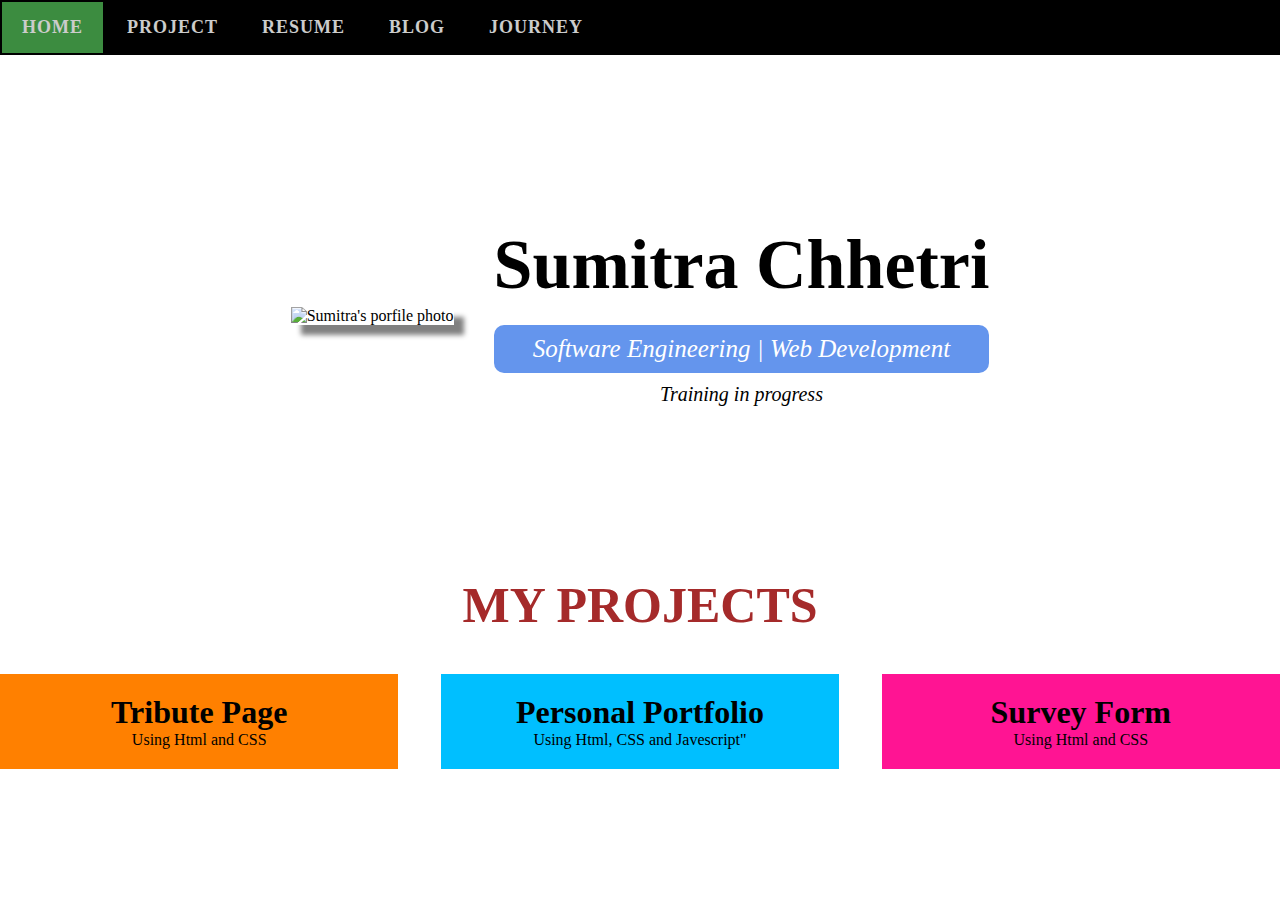
==== index.html @ f698a6d7 "Update index.html" ====
<!DOCTYPE html>
<html>
  <head>
      <meta charset="utf-8">
      <link rel="stylesheet" href="style.css">
      <title>Sumitra's Portfolio</title>
      <meta name="viewport" content="width=device-width, initial-scale=1">
      <link rel="stylesheet" href="https://cdnjs.cloudflare.com/ajax/libs/font-awesome/4.7.0/css/font-awesome.min.css">
  </head>

<body>
  <div class="topnav" id="myTopnav">
  <a href="#home" class="active">Home</a>
  <a href="#my-project">Project</a>
  <a href="#Resume">Resume</a>
  <a href="#https://firstgena.wordpress.com">Blog</a>
  <a href="">Journey</a>
  <a href="javascript:void(0);" class="icon" onclick="myFunction()">
    <i class="fa fa-bars"></i>
  </a>
</div>

  <div class="container">
        <div class="contain">
          <img src="https://user-images.githubusercontent.com/58893954/76452360-3f7ec580-638e-11ea-8354-f6b438bdbbf7.jpg" id="profile-image" alt="Sumitra's porfile photo">
        </div>

          <div class="contain">
            <h1>Sumitra Chhetri</h1>
            <p id="title-text">Software Engineering | Web Development</p>
            <p id="training">Training in progress</p>
          </div>
    </div>
    <div>
        <h2 id="my-project">My Projects</h2>
        <div class="boxes">
              <div class="project" id="project-one">
                  <h1>Tribute Page</h1>
                  <p>Using Html and CSS</p>
              </div>

              <div class="project" id="project-two">
                <h1>Personal Portfolio</h1>
                <p>Using Html, CSS and Javescript"</p>
              </div>

              <div class="project" id="project-three">
                <h1>Survey Form</h1>
                <p>Using Html and CSS</p>
              </div>
          </div>
    </div>


    <script>
        function myFunction() {
          var x = document.getElementById("myTopnav");
          if (x.className === "topnav") {
            x.className += " responsive";
          } else {
            x.className = "topnav";
            }
          }
        </script>
  </body>
</html>
---- style.css ----
*{
  margin: 0;
  padding: 0;
}

.topnav {
  overflow: hidden;
  background-color: black;

  }

.topnav a {
  float: left;
  display: inline-block;
  color: white;
  text-align: center;
  padding: 15px 20px;
  text-decoration: none;
  font-size: 18px;
  letter-spacing: 1px;
  font-weight: bold;
  text-transform: uppercase;
  opacity: .8;
  margin: 2px;
}

.topnav a:hover {
  background-color:#4CAF50;
  color: white;
}

.topnav a.active {
  background-color:#4CAF50;
  color: white;
}

.topnav .icon {
  display: none;
}

@media screen and (max-width: 650px) {
  .topnav a{
  display: none;
  }
  .topnav a.icon {
    float: right;
    display: block;
  }
}

@media screen and (max-width: 600px) {
  .topnav.responsive {position: relative;}
  .topnav.responsive .icon {
    position: absolute;
    right: 0;
    top: 0;
  }
  .topnav.responsive a {
    float: none;
    display: block;
    text-align: center;
  }
}


.container{
margin:150px auto;
padding:0;
display:flex;
flex-direction: row;
flex-wrap: wrap;
justify-content: center;
align-items: center;
text-align: center;
max-width:100%;
}

.contain{
  display:block;
  padding:20px;
}

.contain h1{
  font-size: 70px;
  font-weight: bold;
}

#title-text{
    background-color: #6495ED;
    color: white;
    font-size: 25px;
    font-style: italic;
    padding: 10px;
    margin: 20px auto 10px auto;
    border-radius:10px;
}

#training{
  font-family:monospace sans-serif;
  font-size: 20px;
  font-style: italic;
}

#profile-image{
  max-width:300px;
  height:auto;
    box-shadow: 10px 10px 5px grey;
}

h2{
  text-align: center;
  color: brown;
  font-size: 50px;
  font-weight: bold;
  text-transform:uppercase;
  font-family: fantasy;
}

.boxes{
  max-width: 1400px;
  margin: 40px auto 0 auto;
}

.project{
  padding:20px;
  margin-bottom: 20px;
  flex-basis: 28%;
  text-align: center;
}
.project:nth-child(1){background-color:#ff8000;}
.project:nth-child(2){background-color:#00BFFF;}
.project:nth-child(3){background-color:#FF1493;}

@media (min-width:900px){
  .boxes{
    display: flex;
    justify-content: space-between;
  }
}
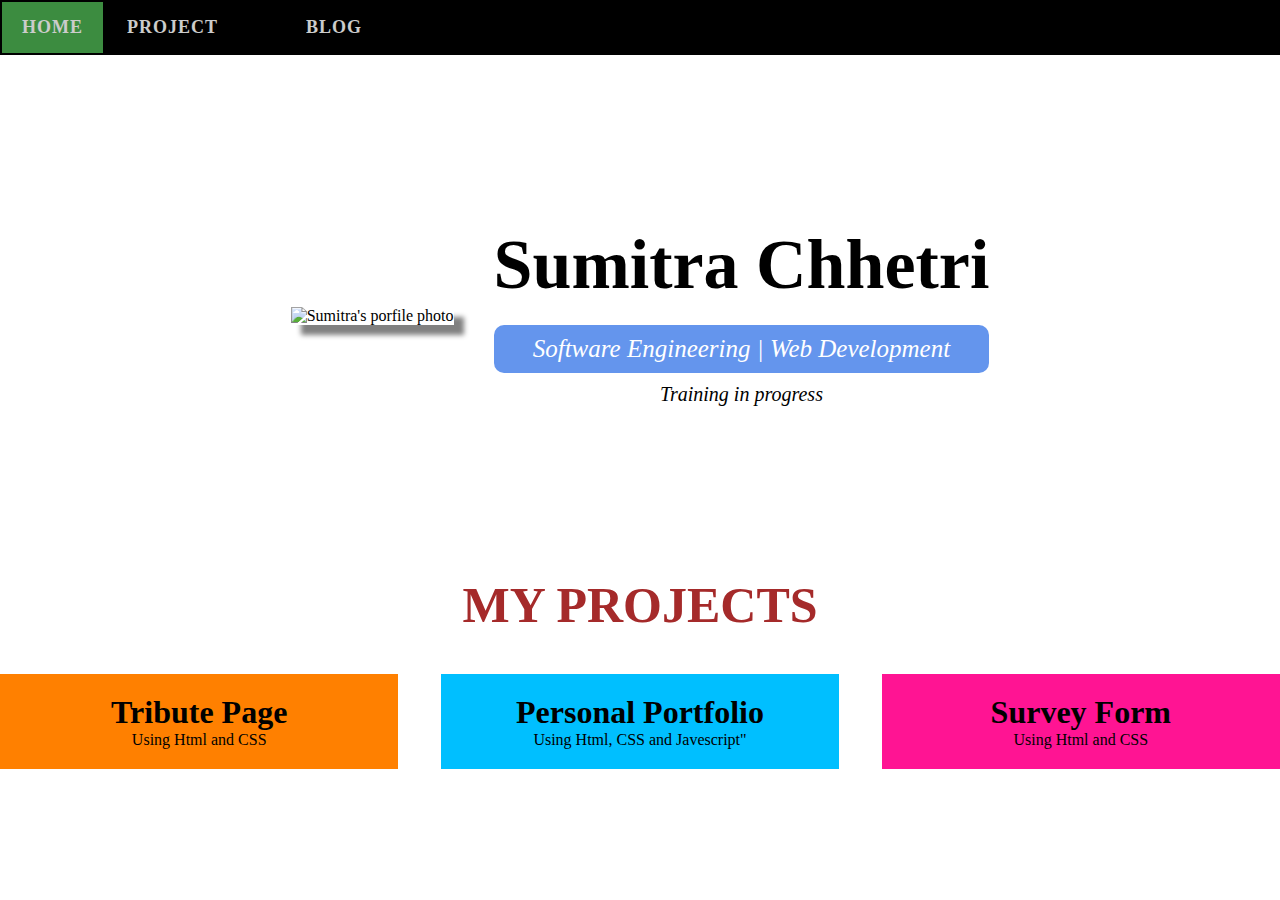
==== commit 1aecd254: "Update index.html" ====
--- a/index.html
+++ b/index.html
@@ -12,9 +12,9 @@
   <div class="topnav" id="myTopnav">
   <a href="#home" class="active">Home</a>
   <a href="#my-project">Project</a>
-  <a href="#Resume">Resume</a>
-  <a href="#https://firstgena.wordpress.com">Blog</a>
-  <a href="">Journey</a>
+  <a href="#"></a>
+  <a href="#">Blog</a>
+  <a href="#"></a>
   <a href="javascript:void(0);" class="icon" onclick="myFunction()">
     <i class="fa fa-bars"></i>
   </a>
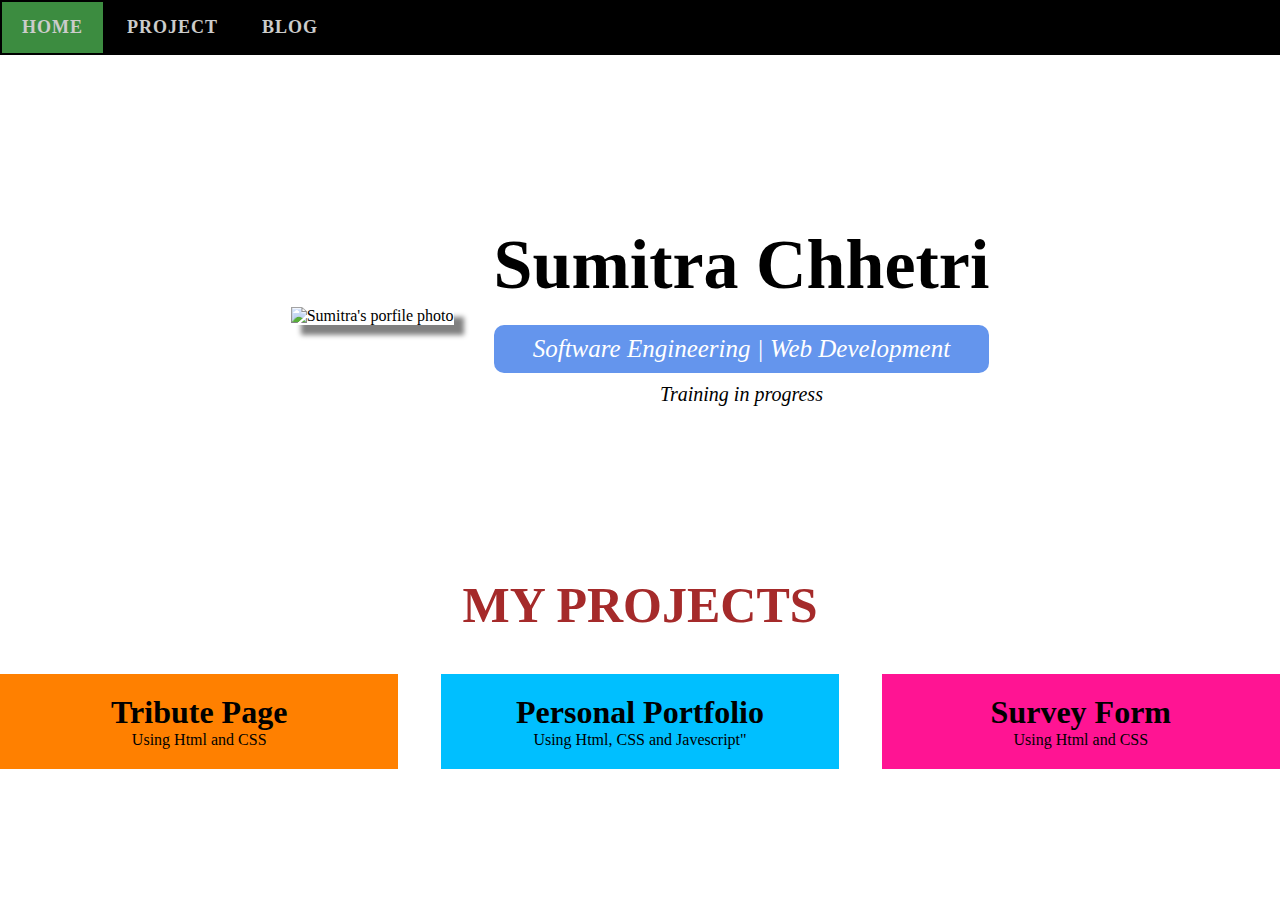
==== commit cea22289: "Update index.html" ====
--- a/index.html
+++ b/index.html
@@ -12,9 +12,9 @@
   <div class="topnav" id="myTopnav">
   <a href="#home" class="active">Home</a>
   <a href="#my-project">Project</a>
-  <a href="#"></a>
+  <!--<a href="#">Resume</a> -->
   <a href="#">Blog</a>
-  <a href="#"></a>
+  <!--<a href="#">Journey</a> -->
   <a href="javascript:void(0);" class="icon" onclick="myFunction()">
     <i class="fa fa-bars"></i>
   </a>
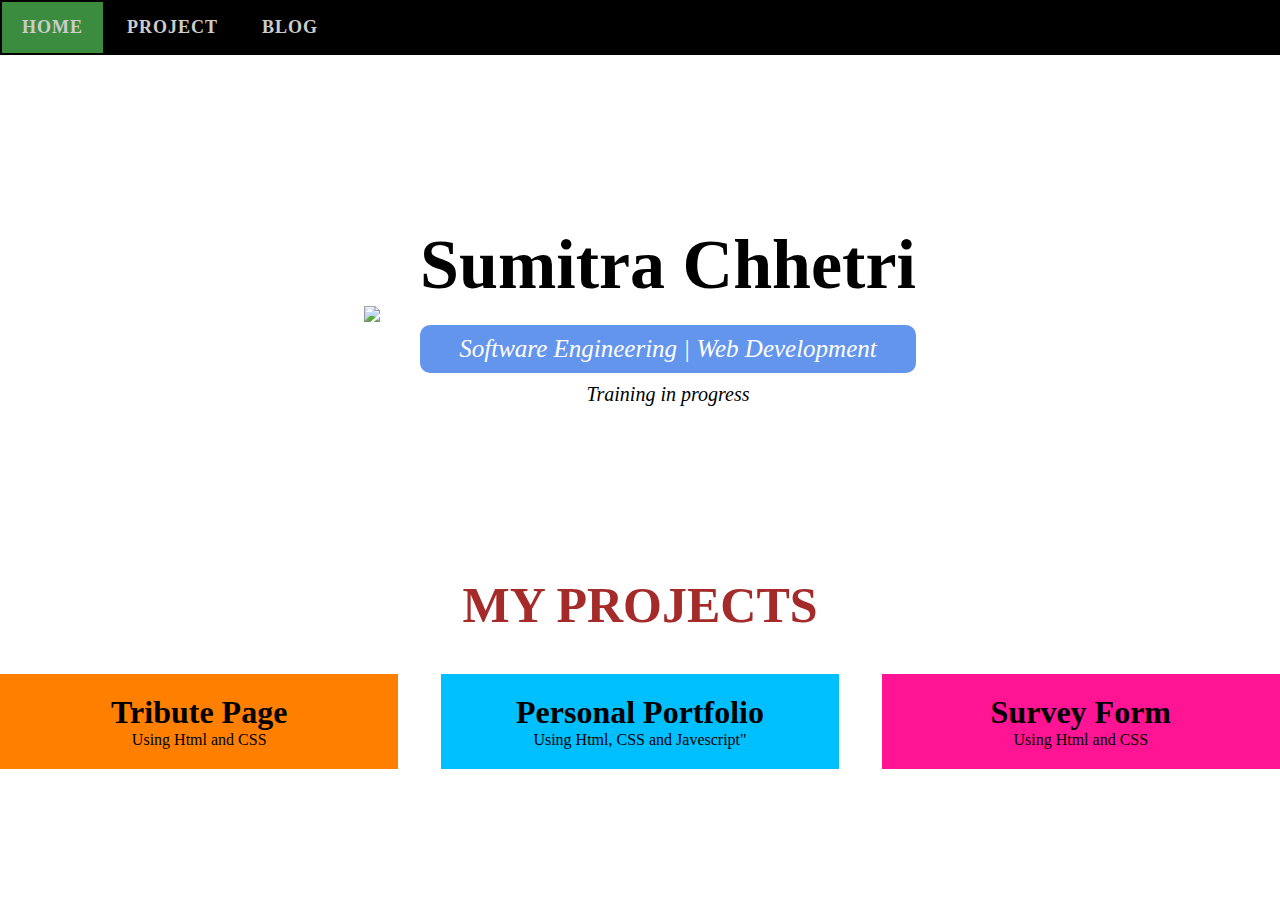
==== commit bf087f21: "Update index.html" ====
--- a/index.html
+++ b/index.html
@@ -3,7 +3,7 @@
   <head>
       <meta charset="utf-8">
       <link rel="stylesheet" href="style.css">
-      <title>Sumitra's Portfolio</title>
+      <title>Sumitra Chhetri</title>
       <meta name="viewport" content="width=device-width, initial-scale=1">
       <link rel="stylesheet" href="https://cdnjs.cloudflare.com/ajax/libs/font-awesome/4.7.0/css/font-awesome.min.css">
   </head>
@@ -22,7 +22,7 @@
 
   <div class="container">
         <div class="contain">
-          <img src="https://user-images.githubusercontent.com/58893954/76452360-3f7ec580-638e-11ea-8354-f6b438bdbbf7.jpg" id="profile-image" alt="Sumitra's porfile photo">
+          <img src="image1.png">
         </div>
 
           <div class="contain">
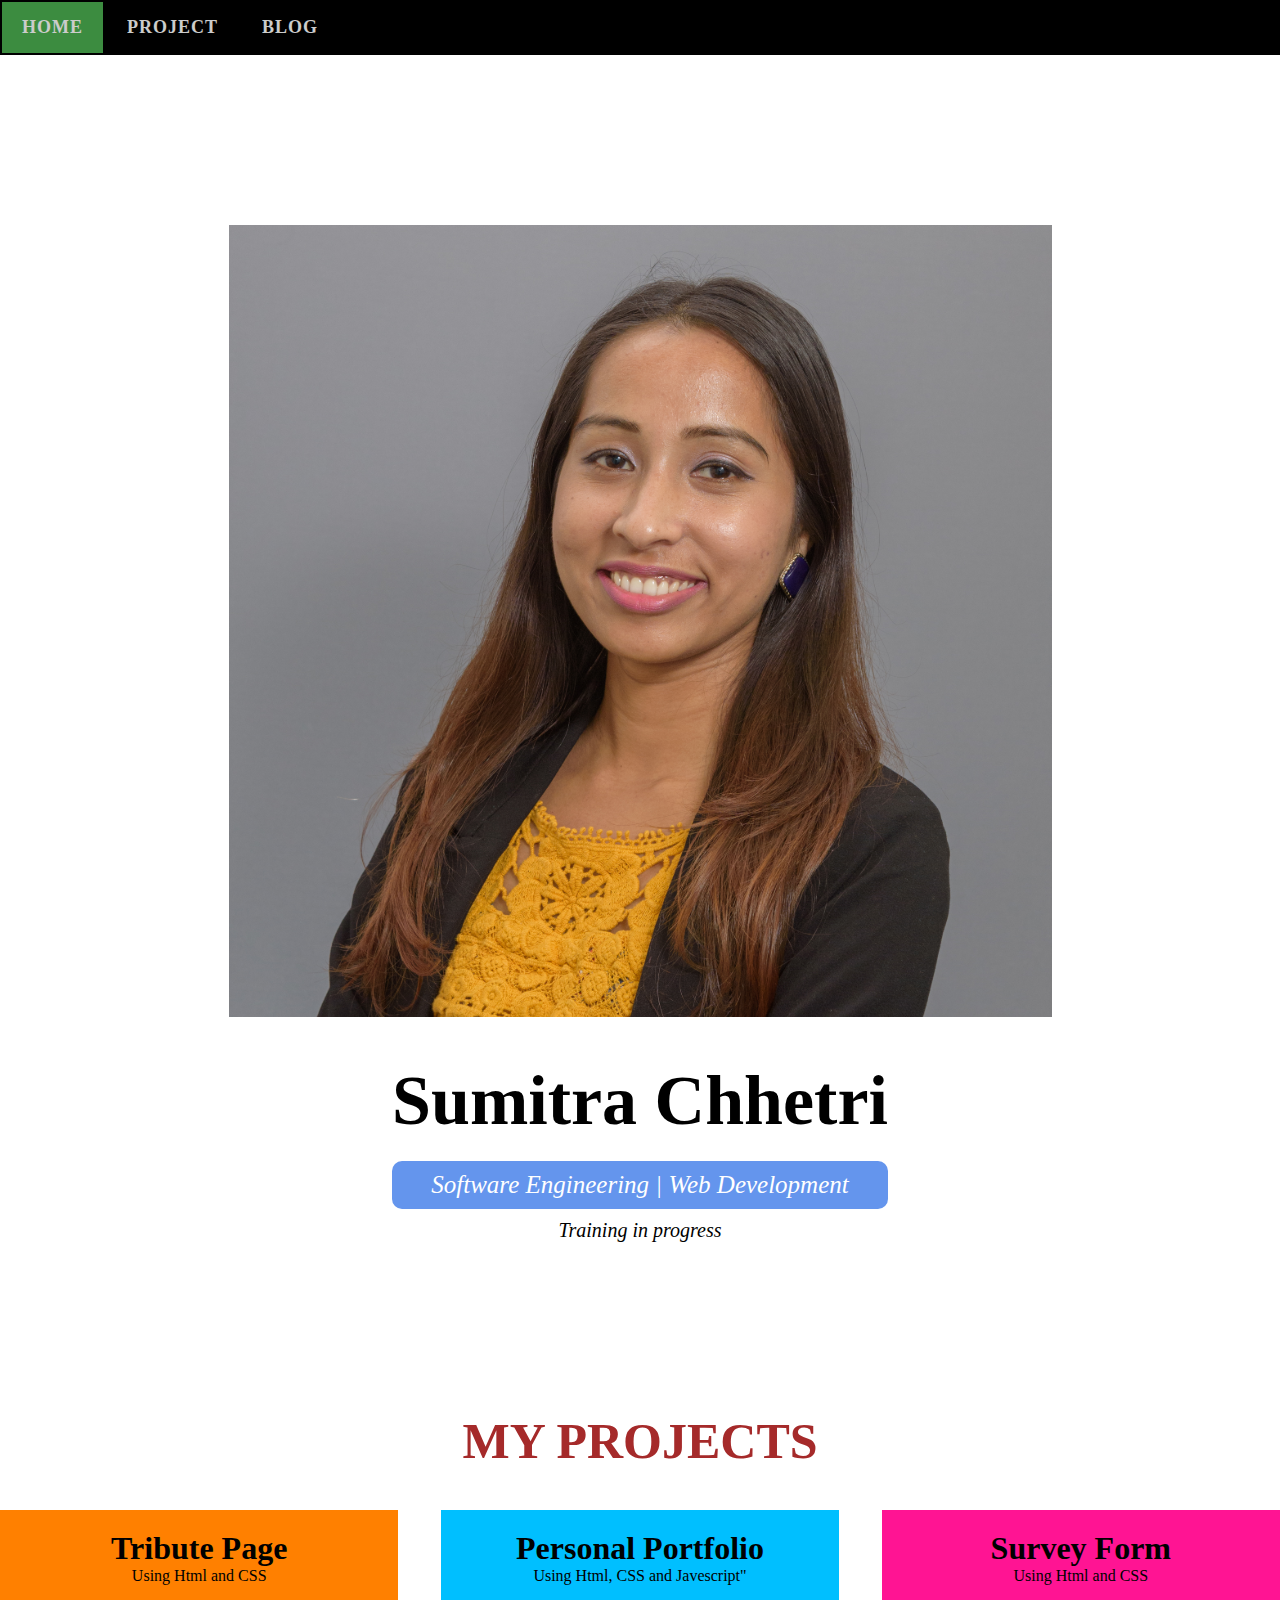
==== commit e1061b8b: "Update index.html" ====
--- a/index.html
+++ b/index.html
@@ -22,7 +22,7 @@
 
   <div class="container">
         <div class="contain">
-          <img src="image1.png">
+          <img src="image 1.png">
         </div>
 
           <div class="contain">
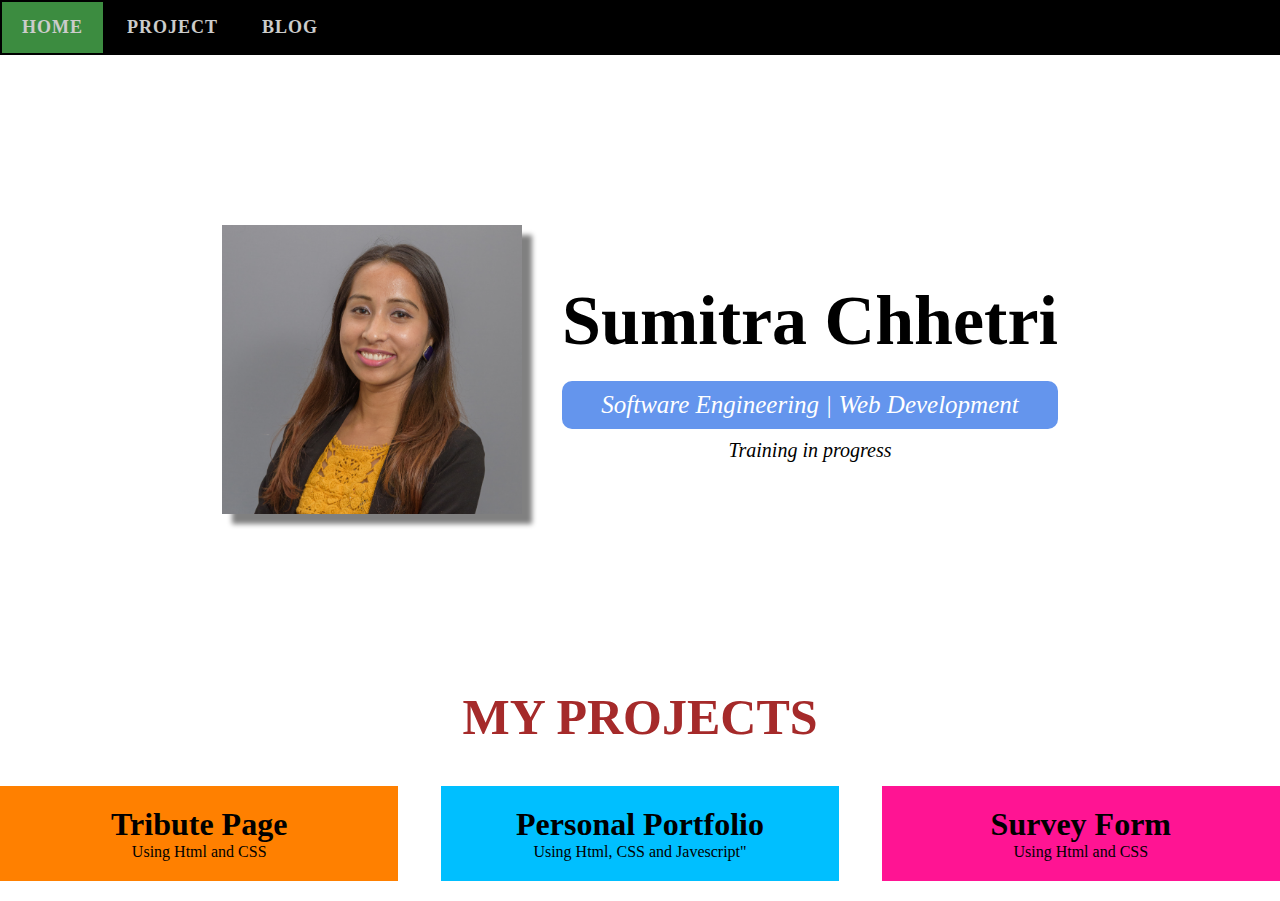
==== commit 5412f88d: "Update index.html" ====
--- a/index.html
+++ b/index.html
@@ -22,7 +22,7 @@
 
   <div class="container">
         <div class="contain">
-          <img src="image 1.png">
+          <img id="profile-image" src="image 1.png">
         </div>
 
           <div class="contain">
